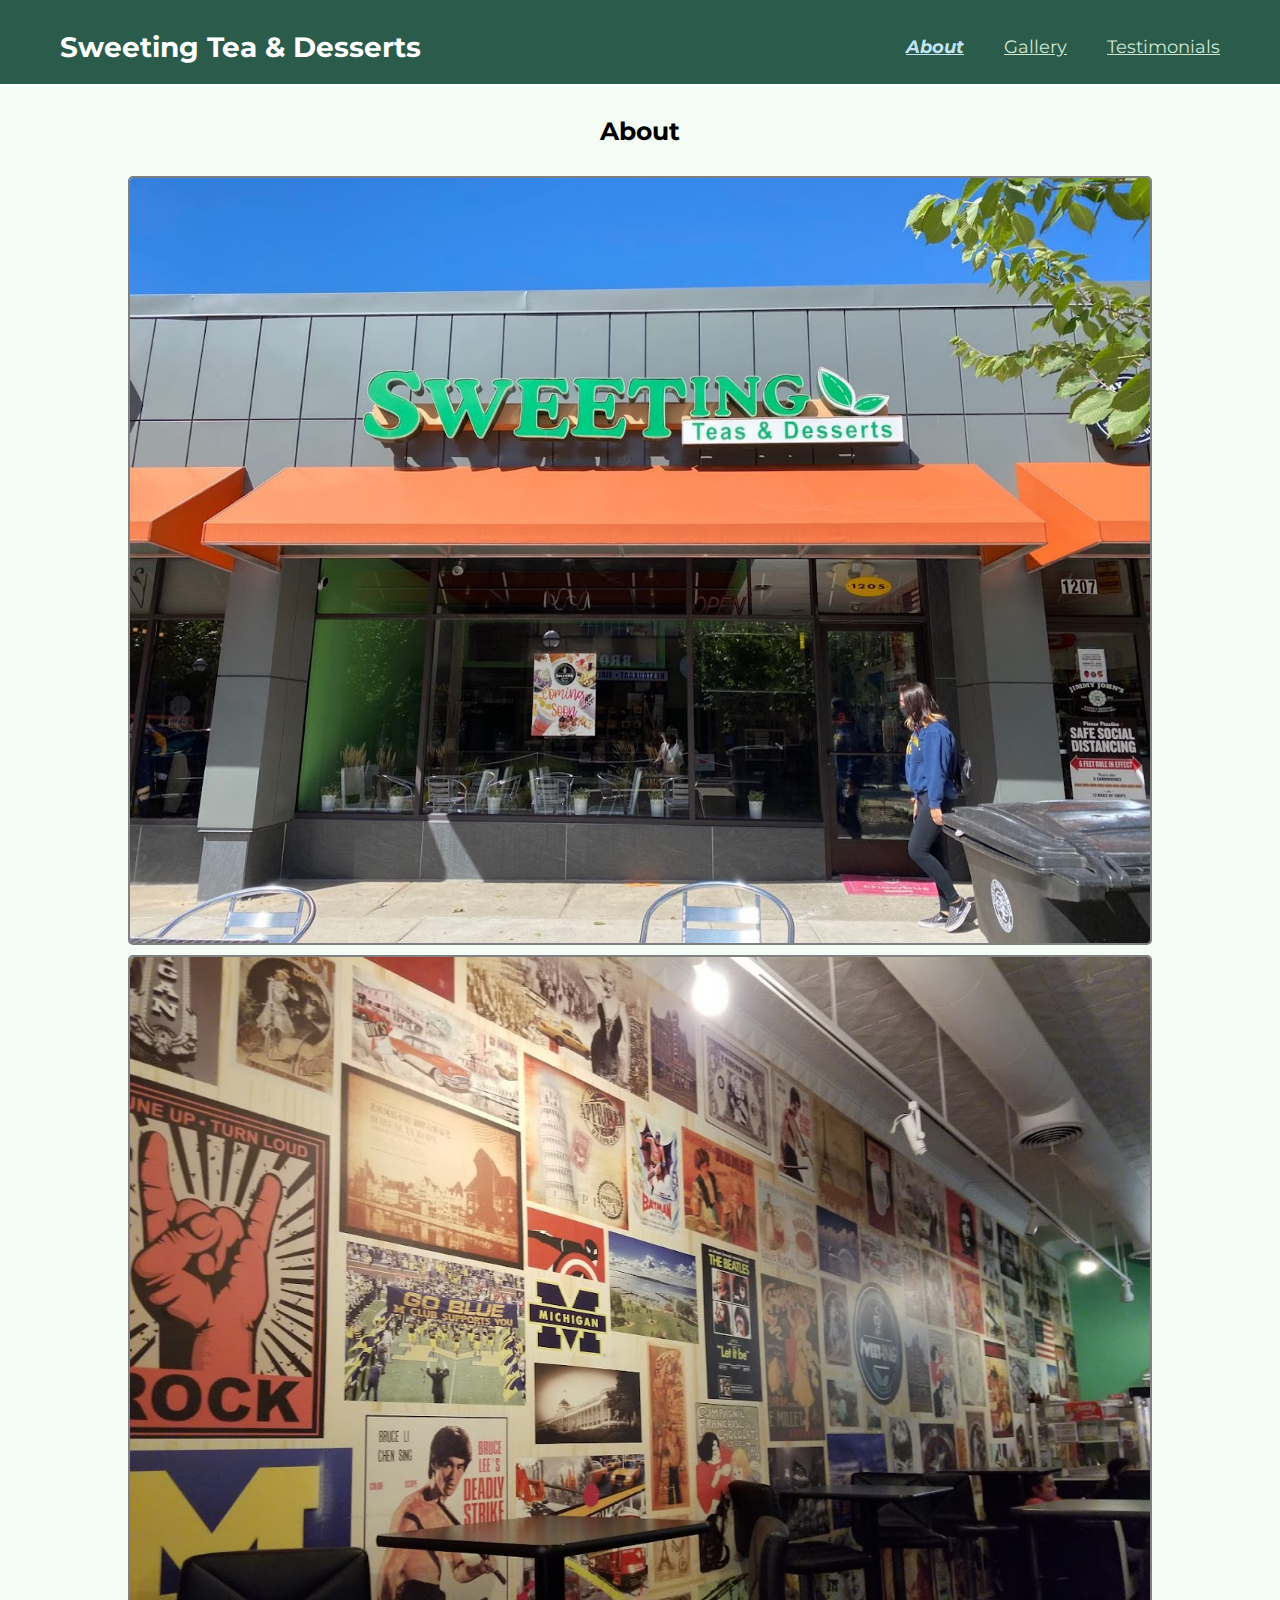
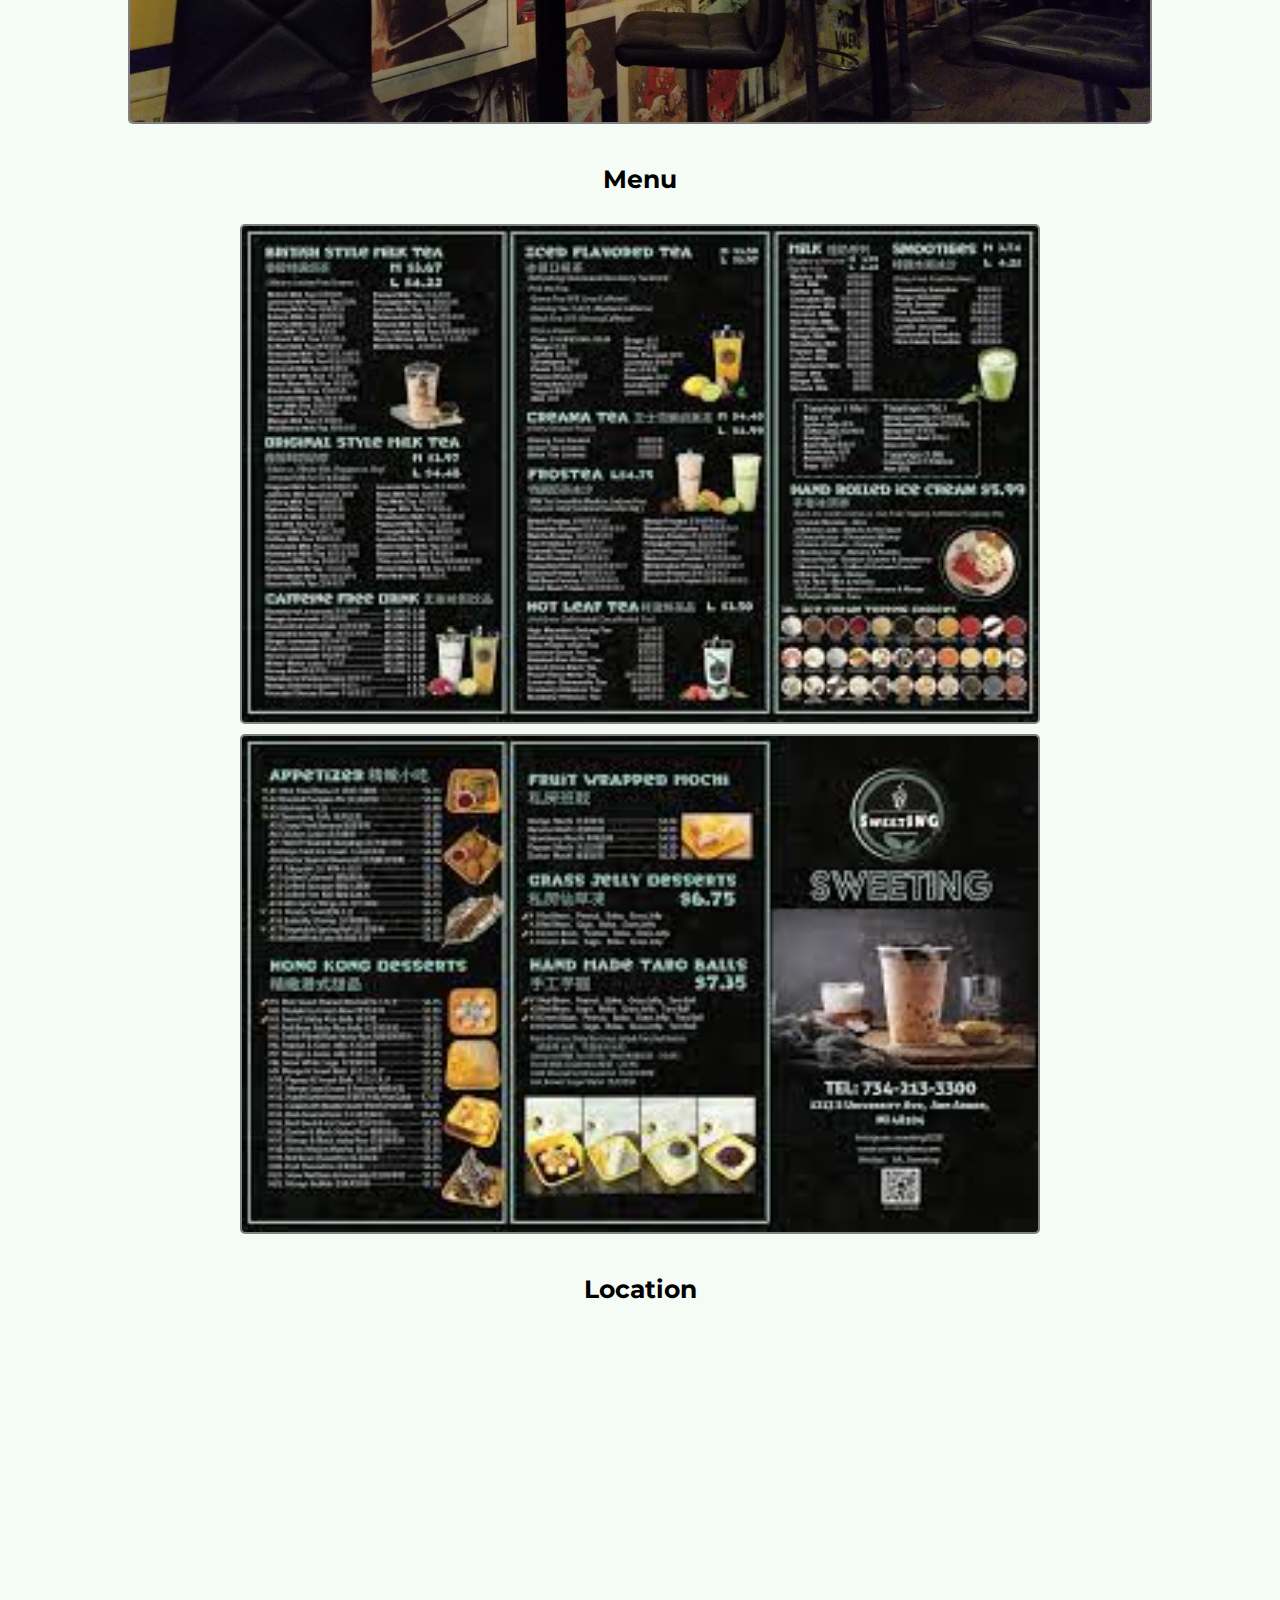
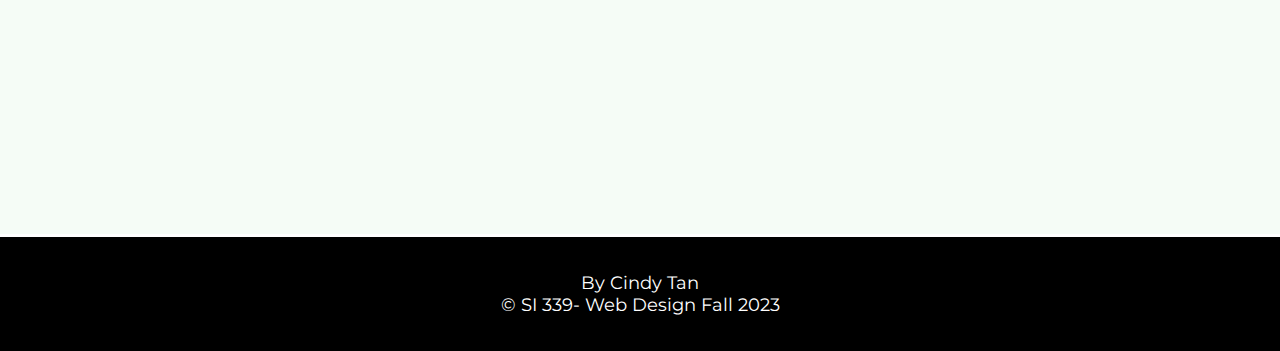
==== index.html @ 0cf912a0 "Add files via upload" ====
<!DOCTYPE html>
<html lang="en">
  <head>
    <meta charset="utf-8">   
    <meta name="viewport" content="width=device-width, initial-scale=1.0">
    <link rel="stylesheet" type="text/css" href="css/html5reset.css">
    <link rel="stylesheet" type="text/css" href="css/index.css">
    <link rel="stylesheet" href="https://fonts.googleapis.com/css?family=Montserrat">
    <title>Sweeting AA</title>
  </head>
  <body>
    <a href="#skip" class ="skip">Skip to Main Content</a>
    <header>
      <h1>Sweeting Tea & Desserts</h1>
      <nav>
        <ul class="nav_links">
          <li class="nav_item" id="current"><a href="index.html">About</a></li>
          <li class="nav_item"><a href="gallery.html">Gallery</a></li>
          <li class="nav_item"><a href="customer.html">Testimonials</a></li>
        </ul>
    </nav>
  </header>
  <main class="about" id="skip">

      <h2>About</h2>
      <img id="image3" src="images/Sweeting_storefront.jpeg" alt="Sweeting exterior" />
      <img id="image4" src="images/sweeting_inside.jpeg" alt="Sweeting interior" />
      <h2>Menu</h2>
        <div class="gallery"> 
          <img id="image1" src="images/sweeting_menu.jpeg" alt="Menu for drinks" style="width: 800px; height: 500px;">

          <img id="image2" src="images/sweeting_menu2.jpeg" alt="Menu for desserts" style="width: 800px; height: 500px;">
        </div>
        <div class="maps">
          <h2>Location</h2>
          <iframe src="https://www.google.com/maps/embed?pb=!1m18!1m12!1m3!1d2952.157349582724!2d-83.7342951!3d42.27516440000001!2m3!1f0!2f0!3f0!3m2!1i1024!2i768!4f13.1!3m3!1m2!1s0x883cae4446231b65%3A0x46c0d5178c2a1550!2s1205%20S%20University%20Ave%2C%20Ann%20Arbor%2C%20MI%2048104!5e0!3m2!1sen!2sus!4v1701117962380!5m2!1sen!2sus" width="600" height="450" style="border:0;" allowfullscreen="" loading="lazy" referrerpolicy="no-referrer-when-downgrade"></iframe>

        </div>
      </main>

    <footer>
      <p>By Cindy Tan<br/>
        &copy; SI 339- Web Design Fall 2023</p>
    </footer>
  </body>
</html>
---- css/index.css ----
a.skip {
    left: 0;
    padding: 6px;
    position: absolute;
    top: -40px;
    z-index: 1;
    color: white;
    font-family: "Montserrat", "Times New Roman";
}

a.skip:focus {
    top: 0;
}

header {
    background-color: #2b5b4b;
    color: white;
  }
  
  body { 
    background-color: #f5fcf6;
  }
  
  .about {
    display: block;
  }
  
  header {
    display: flex;
    flex-direction: column;
    justify-content: center;
    align-items: center;
    border-bottom: white solid 2px;
  }
  
  h1 {
    font-family: 'Montserrat', 'Times New Roman';
    font-weight: bold;
    font-size: 28px;
    text-align: center;
    width: 300px;
    margin-bottom: 30px;
    margin-top: 20px;
    color:white;
  }
  
  footer {
    background-color: black;
    /* position: sticky; */
    color: white;
    font-family: 'Montserrat', 'Times New Roman';
    text-align: center;
    padding: 35px;
    margin-top: 20px;
    font-size: 18px;
    border-top: white solid 3px;
  }
  
  nav {
    padding-bottom: 10px;
  }
  
  .nav_links {
    display: flex;
    flex-direction: column;
    justify-content: center;
    align-items: baseline;
    align-items: center;
  }
  
  .nav_item a{
    color: #cfe6d2;
    font-size: 18px;
    font-family: 'Montserrat', 'Times New Roman';
  }
  
  .nav_item a:hover {
    color: white;
  }
  
  .nav_item a:active {
    color: white;
  }

  #current a {
    color: #c2e4f2;
    font-weight: bold;
    font-style: italic;
  }
  
  #current a:hover {
    color: white;
  } */
  
  #current a {
    color: #ababab;
  }
  
  .nav_item {
    padding-bottom: 10px;
  }
  
  h2 {
    font-family: 'Montserrat', 'Times New Roman';
    font-weight: bold;
    font-size: 25px;
    margin-top: 30px;
    margin-bottom: 30px;
    display: flex;
    flex-direction: column;
    justify-content: center;
    align-items: center;
  }

  img {
    display: block;
    margin-left: auto;
    margin-right: auto;
    width: 90%;
    border-radius: 5px;
    border: 2px solid grey;
    margin-bottom: 10px;
  }

  iframe {
    display: block;
    margin-left: auto;
    margin-right: auto;
    width: 90%;
    border-radius: 5px;
  }

  .maps {
    padding-bottom: 30px;
  }

  @media screen and (min-width: 750px) {
    .about {
        display: flex;
        flex-direction: column;
        align-items: center;
      }
    
      h1 {
        width: 600px;
      }
    
      .nav_links {
        display: flex;
        flex-direction: row;
      }
    
      .nav_item {
        padding-left: 20px;
        padding-right: 20px;
      }

      iframe {
        /* display: block;
        margin-left: auto;
        margin-right: auto; */
        width: 600px;
        /* border-radius: 5px; */
      }
    
      img {
        width: 80%;
      }
  }

  @media screen and (min-width: 1050px) {
    header {
        display: flex;
        flex-direction: row;
        justify-content: space-between;
        align-items: center;
        width: 100%;
        padding-top: 30px;
        padding-bottom: 20px;
      }
    
      h1 {
        text-align: left;
        padding-left: 60px;
        margin-bottom: 0px;
        margin-top: 0px;
      }
    
      nav {
        padding-bottom: 0px;
      }
    
      .nav_links{
        display: flex;
        flex-direction: row;
        justify-content: space-between;
        align-items: center;
        padding-right: 40px
      }
    
      .nav_item {
        padding-bottom: 0px;
      }
      
      iframe {
        /* display: block;
        margin-left: auto;
        margin-right: auto; */
        width: 900px;
        /* border-radius: 5px; */
      }

      /* img {
        width: 80%;
      } */
  }
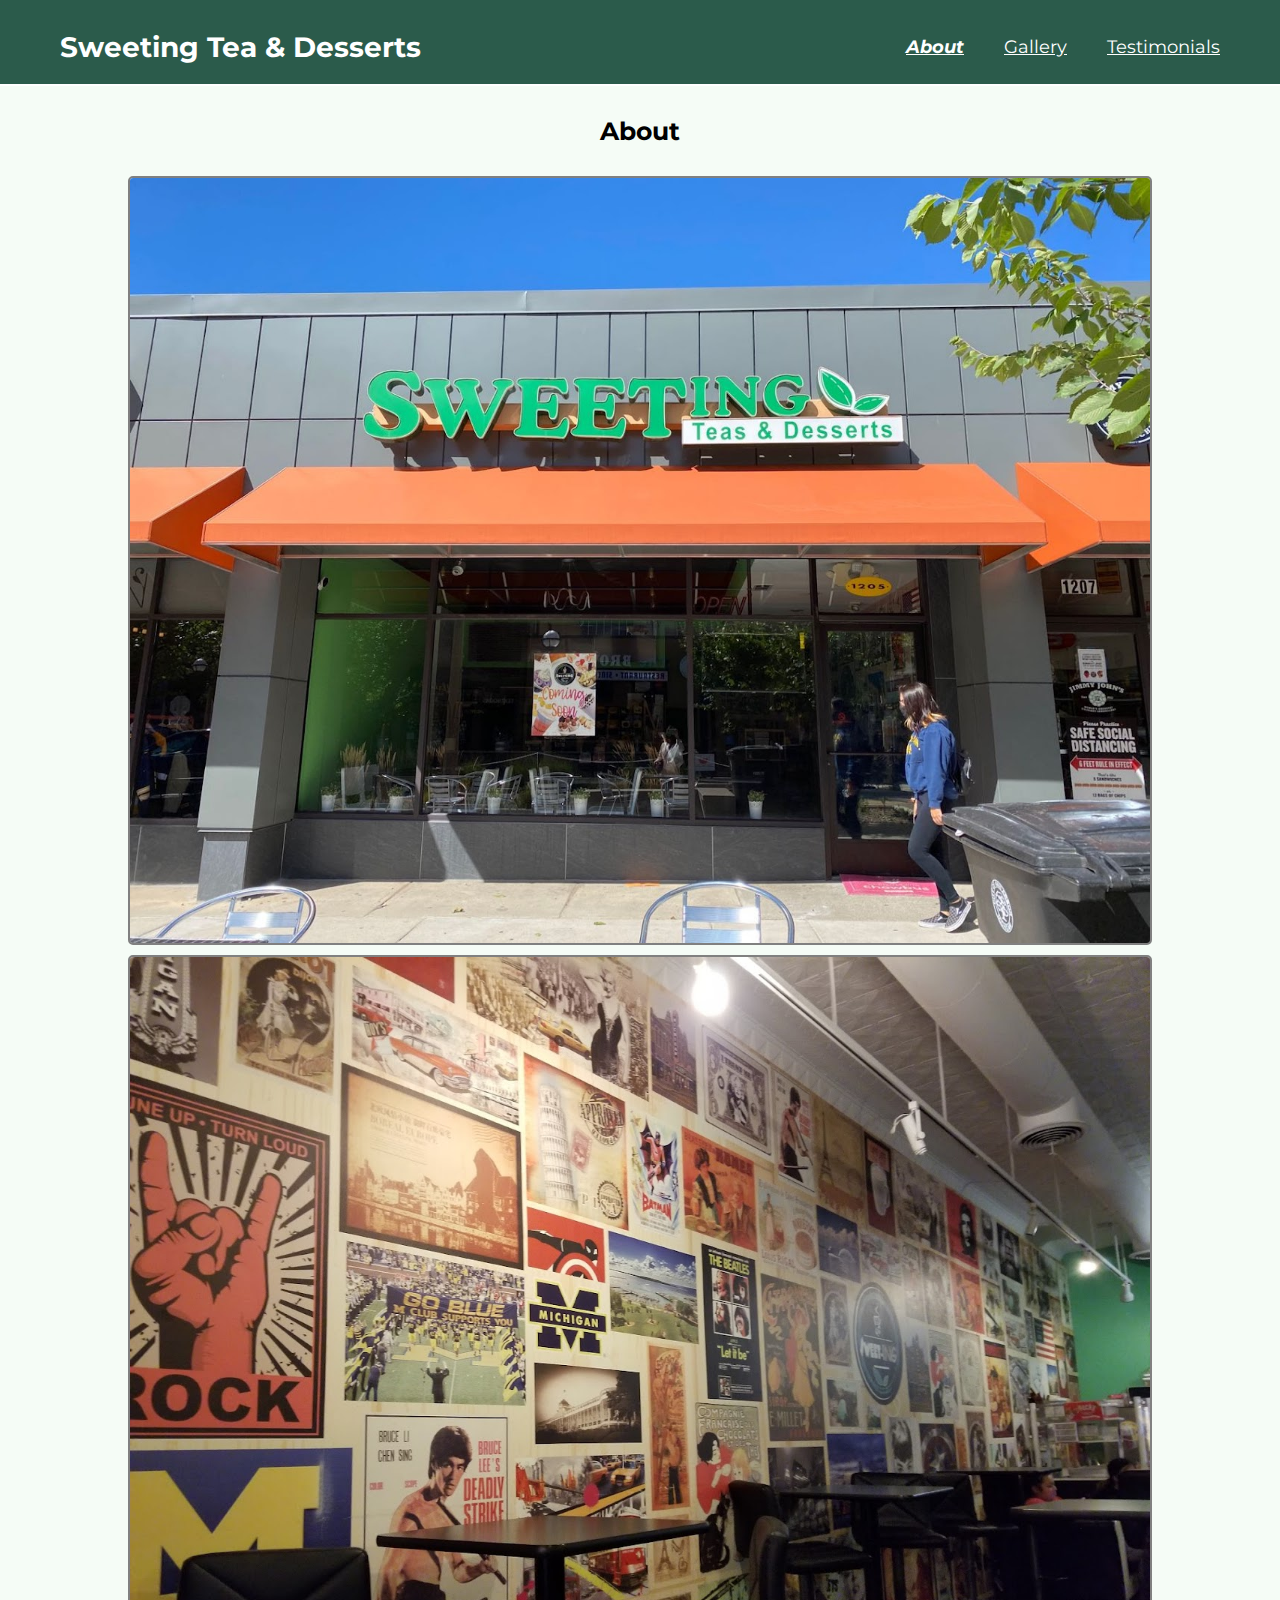
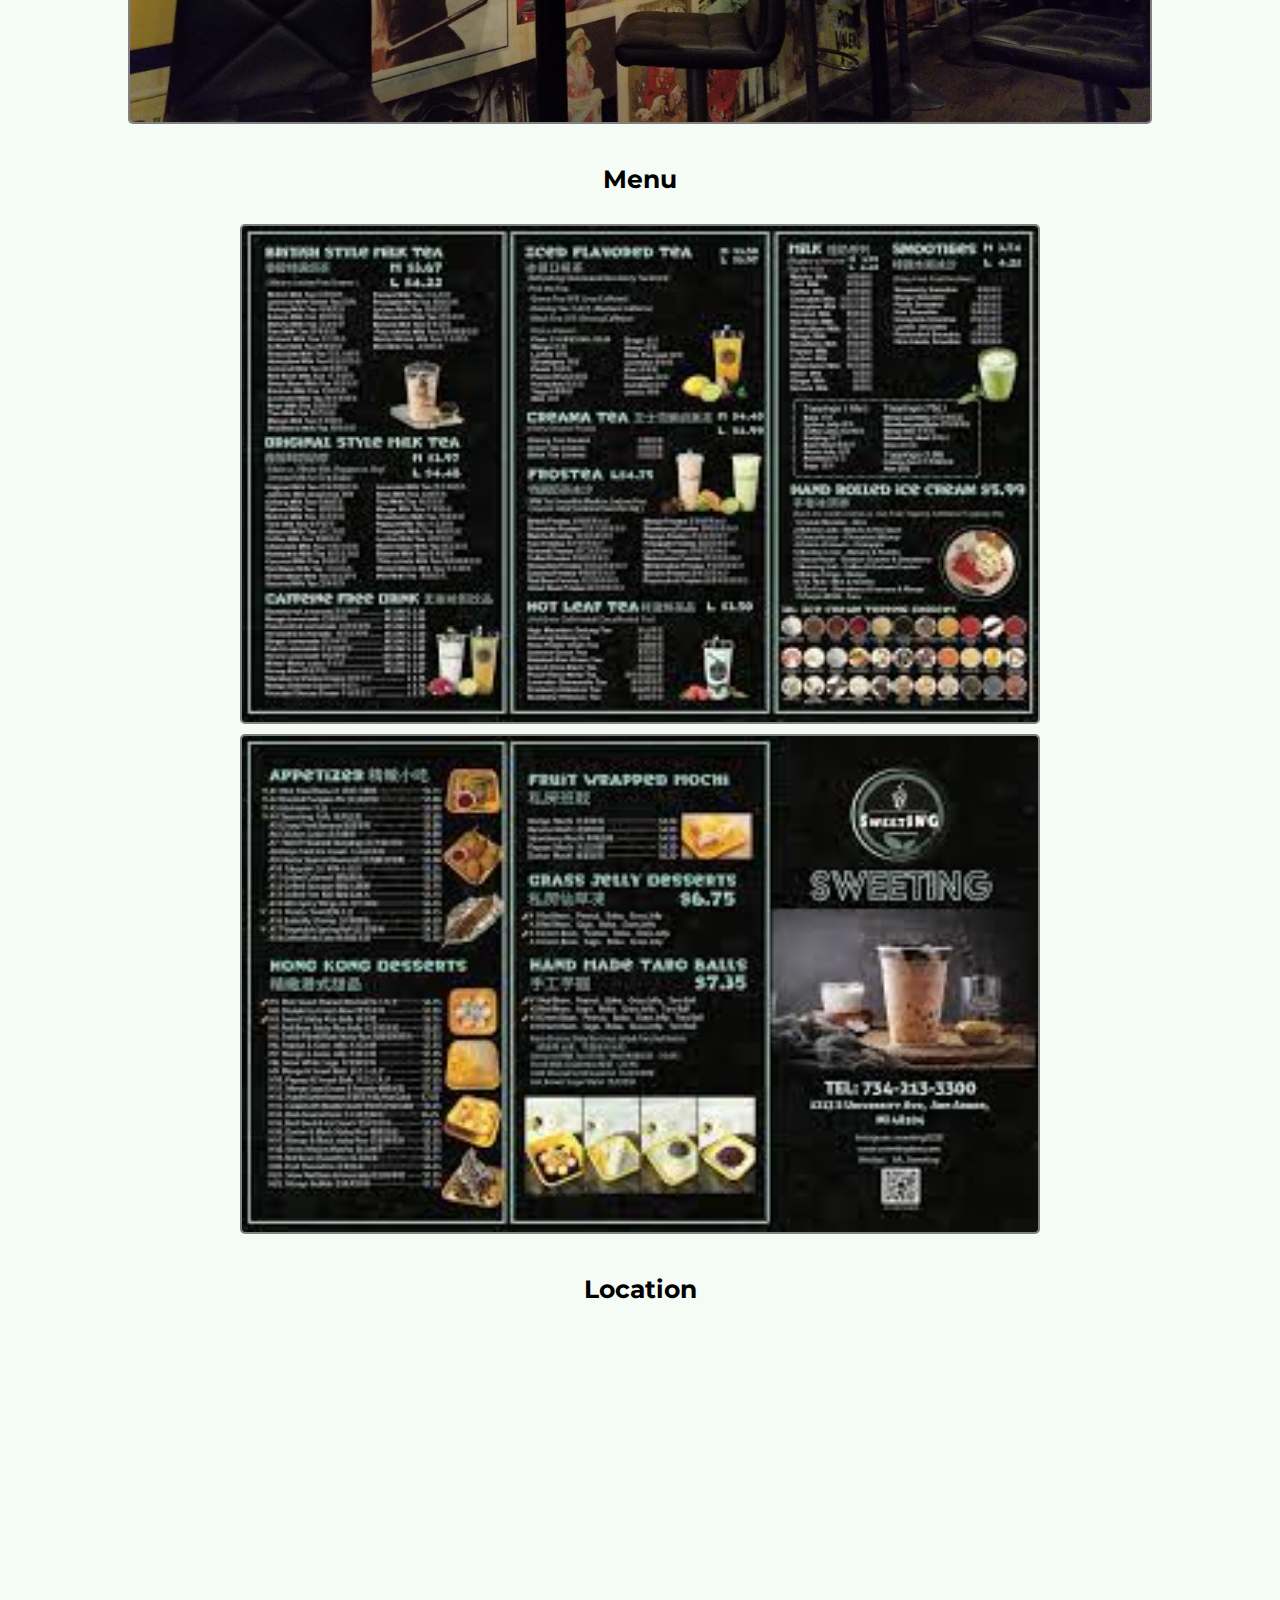
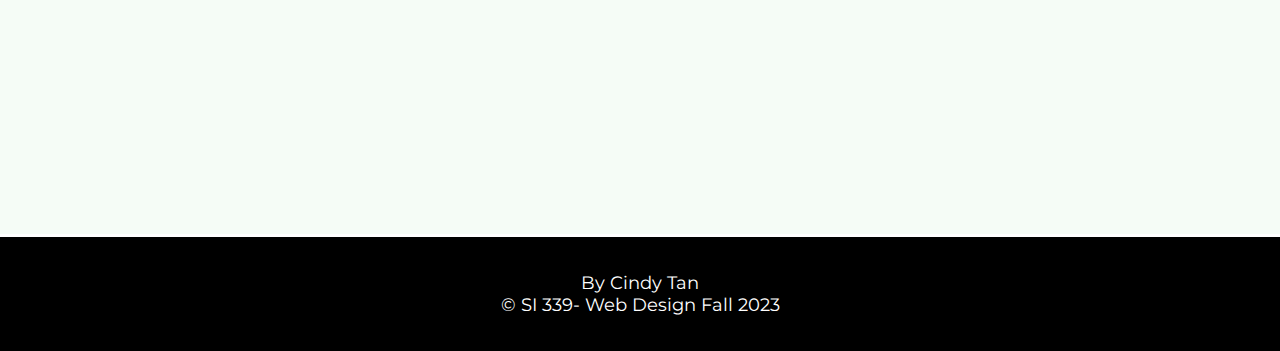
==== commit e0904dab: "Add files via upload" ====
--- a/index.html
+++ b/index.html
@@ -33,7 +33,7 @@
         </div>
         <div class="maps">
           <h2>Location</h2>
-          <iframe src="https://www.google.com/maps/embed?pb=!1m18!1m12!1m3!1d2952.157349582724!2d-83.7342951!3d42.27516440000001!2m3!1f0!2f0!3f0!3m2!1i1024!2i768!4f13.1!3m3!1m2!1s0x883cae4446231b65%3A0x46c0d5178c2a1550!2s1205%20S%20University%20Ave%2C%20Ann%20Arbor%2C%20MI%2048104!5e0!3m2!1sen!2sus!4v1701117962380!5m2!1sen!2sus" width="600" height="450" style="border:0;" allowfullscreen="" loading="lazy" referrerpolicy="no-referrer-when-downgrade"></iframe>
+          <iframe aria-label = "Location for Sweeting" src="https://www.google.com/maps/embed?pb=!1m18!1m12!1m3!1d2952.157349582724!2d-83.7342951!3d42.27516440000001!2m3!1f0!2f0!3f0!3m2!1i1024!2i768!4f13.1!3m3!1m2!1s0x883cae4446231b65%3A0x46c0d5178c2a1550!2s1205%20S%20University%20Ave%2C%20Ann%20Arbor%2C%20MI%2048104!5e0!3m2!1sen!2sus!4v1701117962380!5m2!1sen!2sus" width="600" height="450" style="border:0;" allowfullscreen="" loading="lazy" referrerpolicy="no-referrer-when-downgrade"></iframe>
 
         </div>
       </main>
@@ -42,5 +42,17 @@
       <p>By Cindy Tan<br/>
         &copy; SI 339- Web Design Fall 2023</p>
     </footer>
+    
+  <a href="#top" class="back-to-top">Back to Top</a>
+  <script>
+      document.addEventListener("scroll", function () {
+        var backToTopButton = document.querySelector(".back-to-top");
+        if (window.scrollY > 500) {
+          backToTopButton.style.display = "block";
+        } else {
+          backToTopButton.style.display = "none";
+        }
+      });
+    </script>
   </body>
 </html>
--- a/css/index.css
+++ b/css/index.css
@@ -1,3 +1,4 @@
+@import url('https://fonts.googleapis.com/css2?family=Montserrat:wght@300&family=Open+Sans:wght@300&family=PT+Serif&display=swap');
 a.skip {
     left: 0;
     padding: 6px;
@@ -69,7 +70,7 @@
   }
   
   .nav_item a{
-    color: #cfe6d2;
+    color: #ffffff;
     font-size: 18px;
     font-family: 'Montserrat', 'Times New Roman';
   }
@@ -83,7 +84,7 @@
   }
 
   #current a {
-    color: #c2e4f2;
+    color: #ffffff;
     font-weight: bold;
     font-style: italic;
   }
@@ -93,7 +94,7 @@
   } */
   
   #current a {
-    color: #ababab;
+    color: #ffffff;
   }
   
   .nav_item {
@@ -133,6 +134,27 @@
   .maps {
     padding-bottom: 30px;
   }
+  
+  /* Styles for 'back to top' button */
+  .back-to-top {
+    position: fixed;
+    bottom: 20px;
+    right: 20px;
+    background-color: #0057b4;
+    color: white;
+    padding: 10px 20px;
+    text-align: center;
+    border-radius: 5px;
+    text-decoration: none;
+    font-weight: bold;
+    transition: background-color 0.3s;
+    /* Initially hidden, will be shown with JavaScript */
+    display: none;
+  }
+  
+  .back-to-top:hover {
+    background-color: #0056b3;
+  }
 
   @media screen and (min-width: 750px) {
     .about {
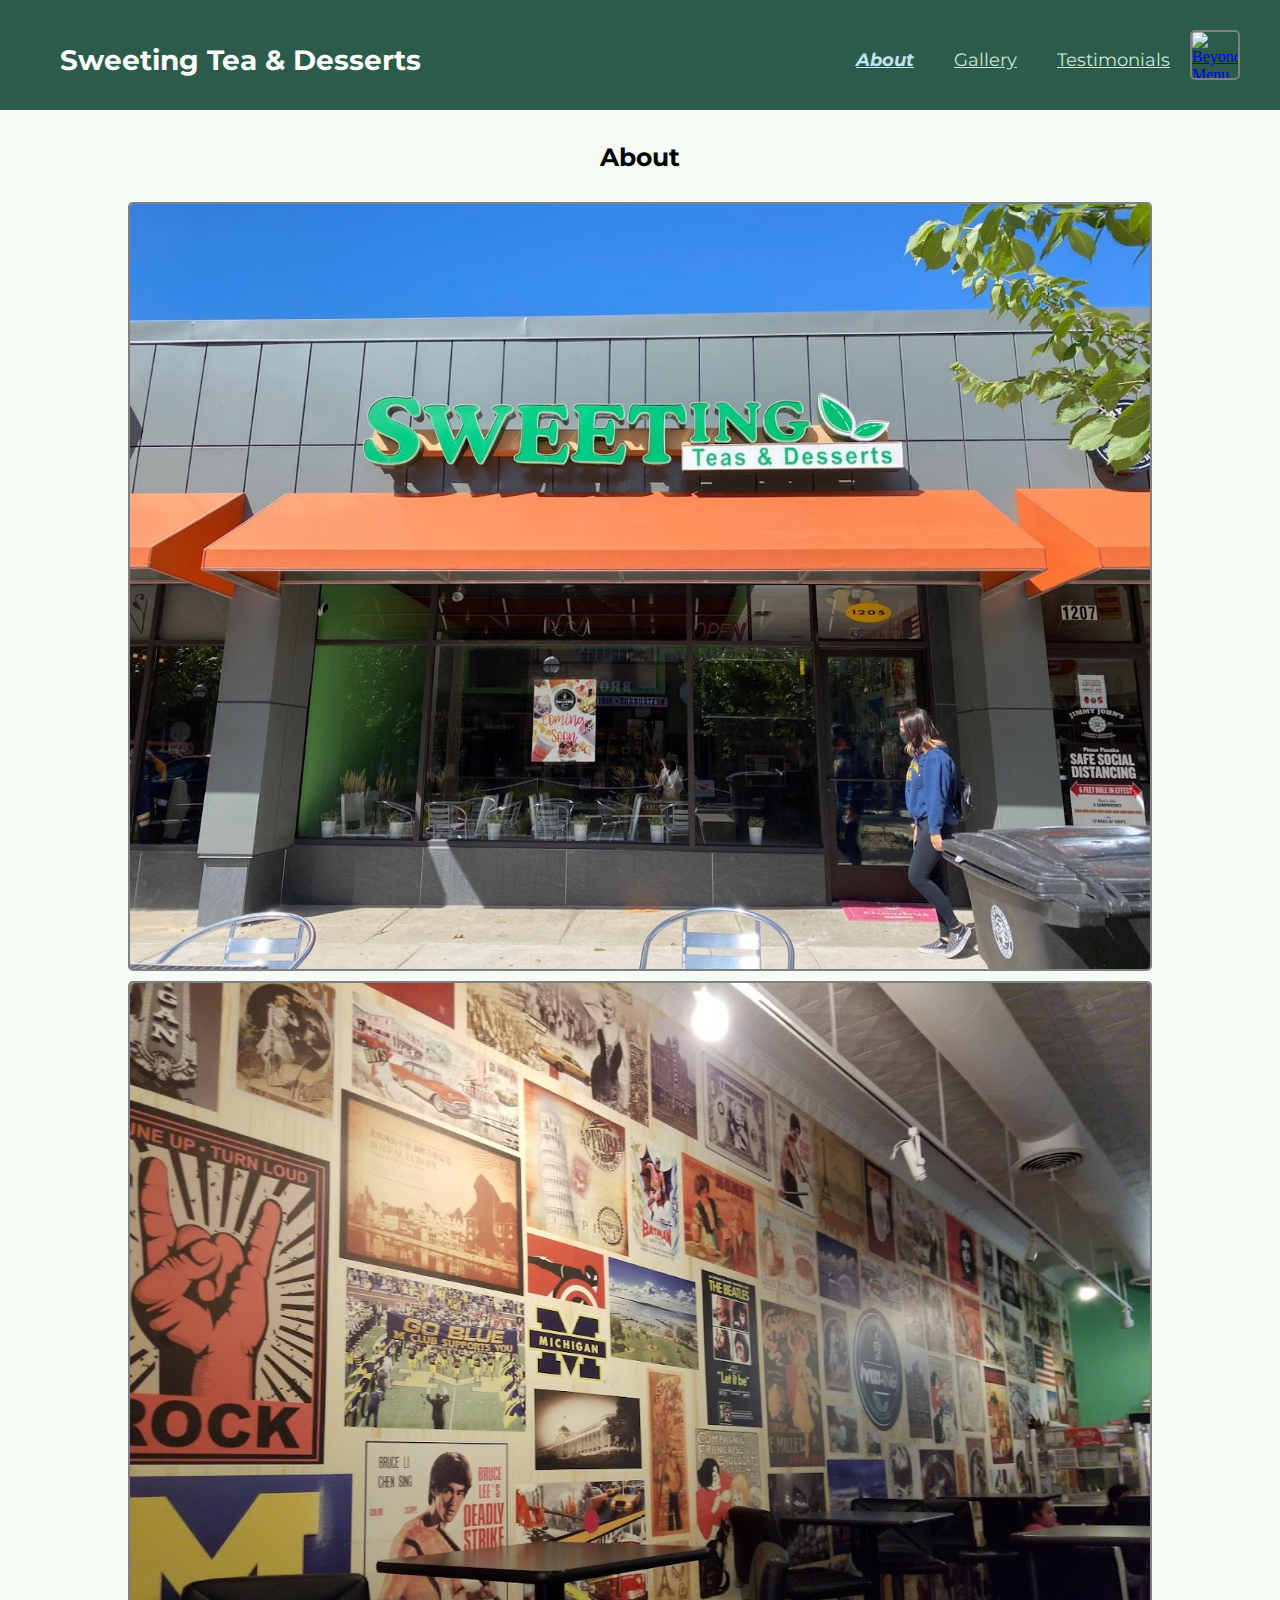
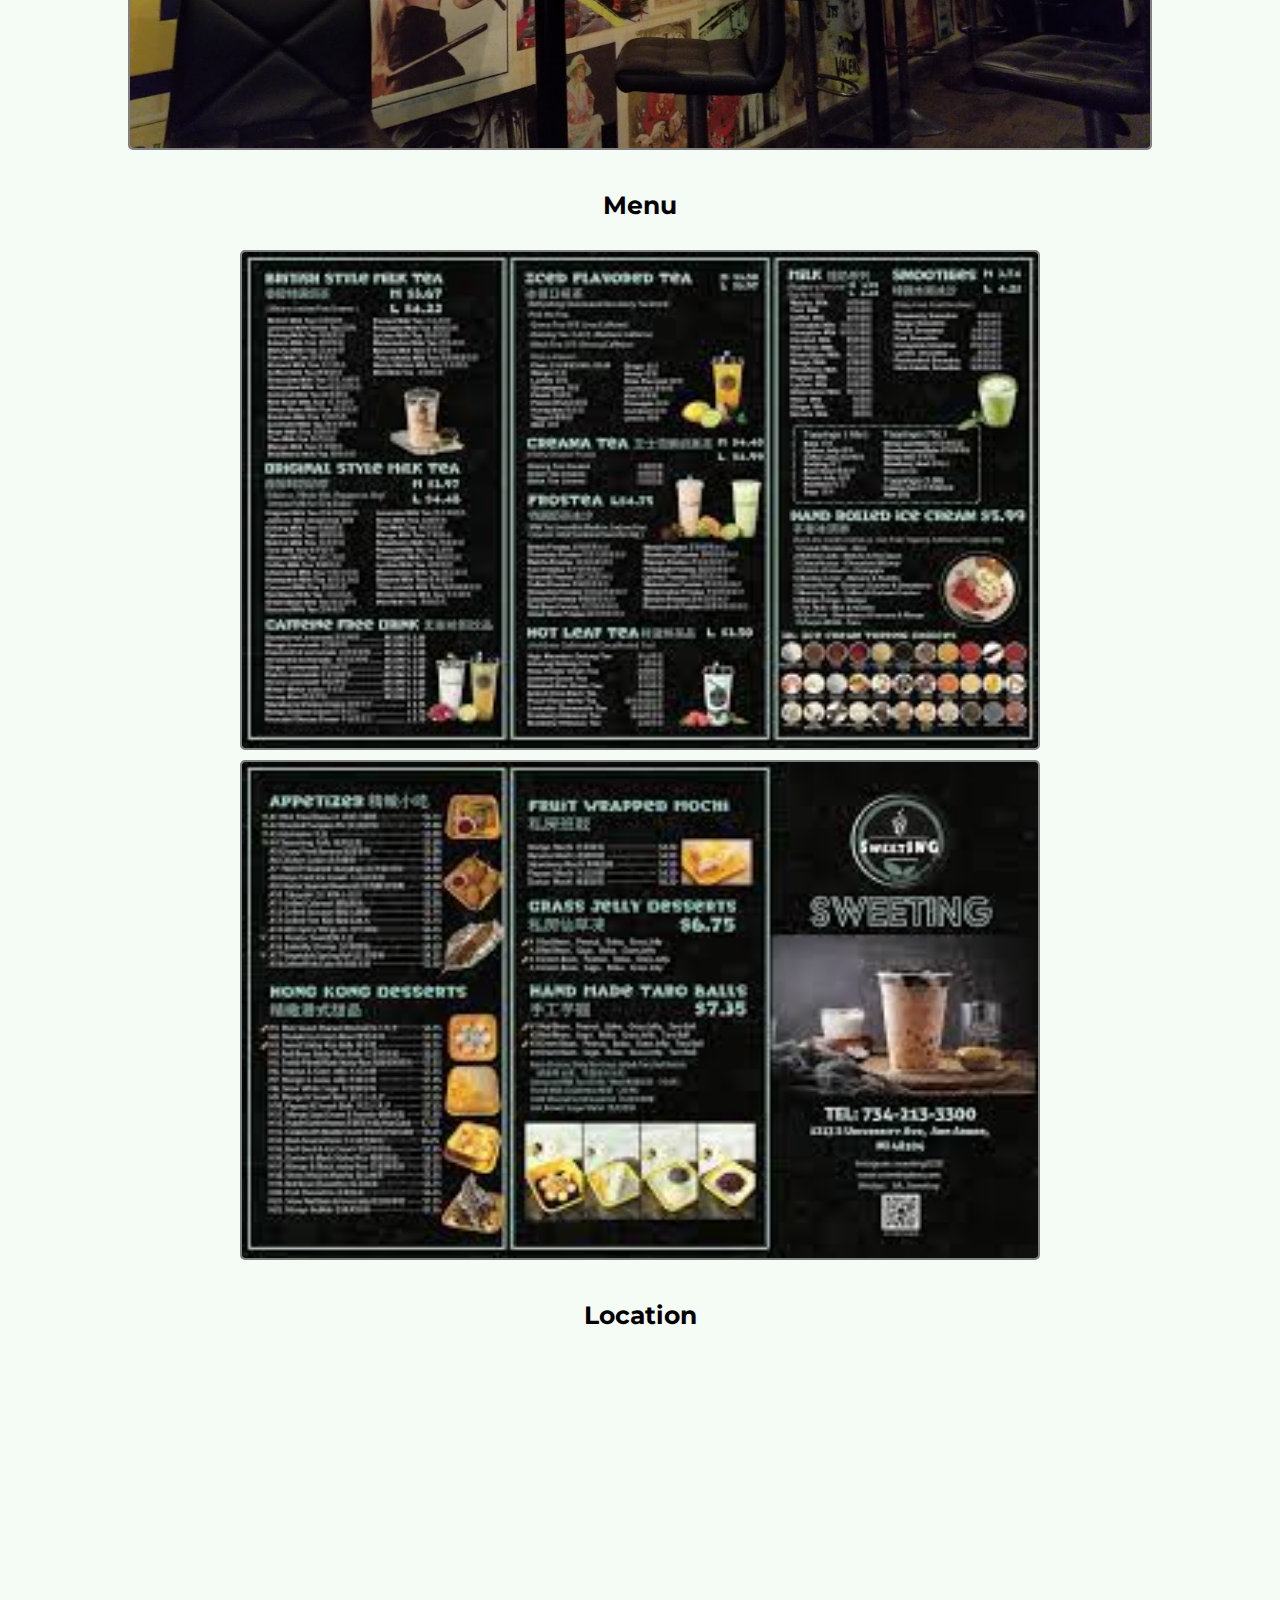
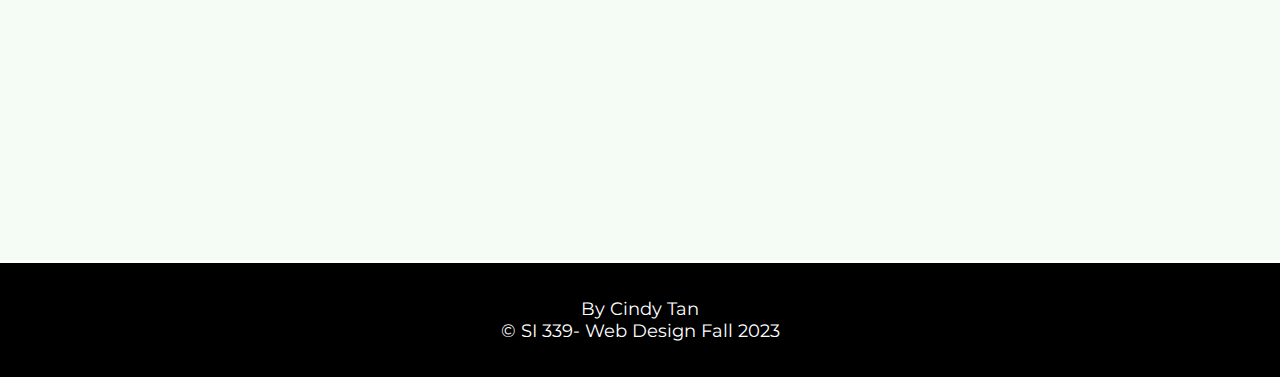
==== commit 8047704d: "Add files via upload" ====
--- a/index.html
+++ b/index.html
@@ -17,6 +17,9 @@
           <li class="nav_item" id="current"><a href="index.html">About</a></li>
           <li class="nav_item"><a href="gallery.html">Gallery</a></li>
           <li class="nav_item"><a href="customer.html">Testimonials</a></li>
+          <li><a href="https://www.beyondmenu.com/54953/ann-arbor/sweeting-university-ave--ann-arbor-48104.aspx?utm_source=gmb&utm_medium=order">
+            <img src="images/order.png" alt="Beyond Menu Website to order" class="icon">
+          </a></li>
         </ul>
     </nav>
   </header>
--- a/css/index.css
+++ b/css/index.css
@@ -1,4 +1,6 @@
+
 @import url('https://fonts.googleapis.com/css2?family=Montserrat:wght@300&family=Open+Sans:wght@300&family=PT+Serif&display=swap');
+
 a.skip {
     left: 0;
     padding: 6px;
@@ -70,7 +72,7 @@
   }
   
   .nav_item a{
-    color: #ffffff;
+    color: #cfe6d2;
     font-size: 18px;
     font-family: 'Montserrat', 'Times New Roman';
   }
@@ -82,9 +84,9 @@
   .nav_item a:active {
     color: white;
   }
-
+  
   #current a {
-    color: #ffffff;
+    color: #c2e4f2;
     font-weight: bold;
     font-style: italic;
   }
@@ -94,7 +96,7 @@
   } */
   
   #current a {
-    color: #ffffff;
+    color: #ababab;
   }
   
   .nav_item {
@@ -155,6 +157,24 @@
   .back-to-top:hover {
     background-color: #0056b3;
   }
+  .icon {
+    width: 50px; 
+    height: 50px;
+  }
+  
+  a:hover .icon {
+    opacity: 0.8;   
+  }
+  
+  a:active .icon {
+    opacity: 0.5;
+  }
+figure {
+    display: block;
+    text-align: center;
+    margin: 10px auto;
+    border-top-right-radius: 30px;
+}
 
   @media screen and (min-width: 750px) {
     .about {
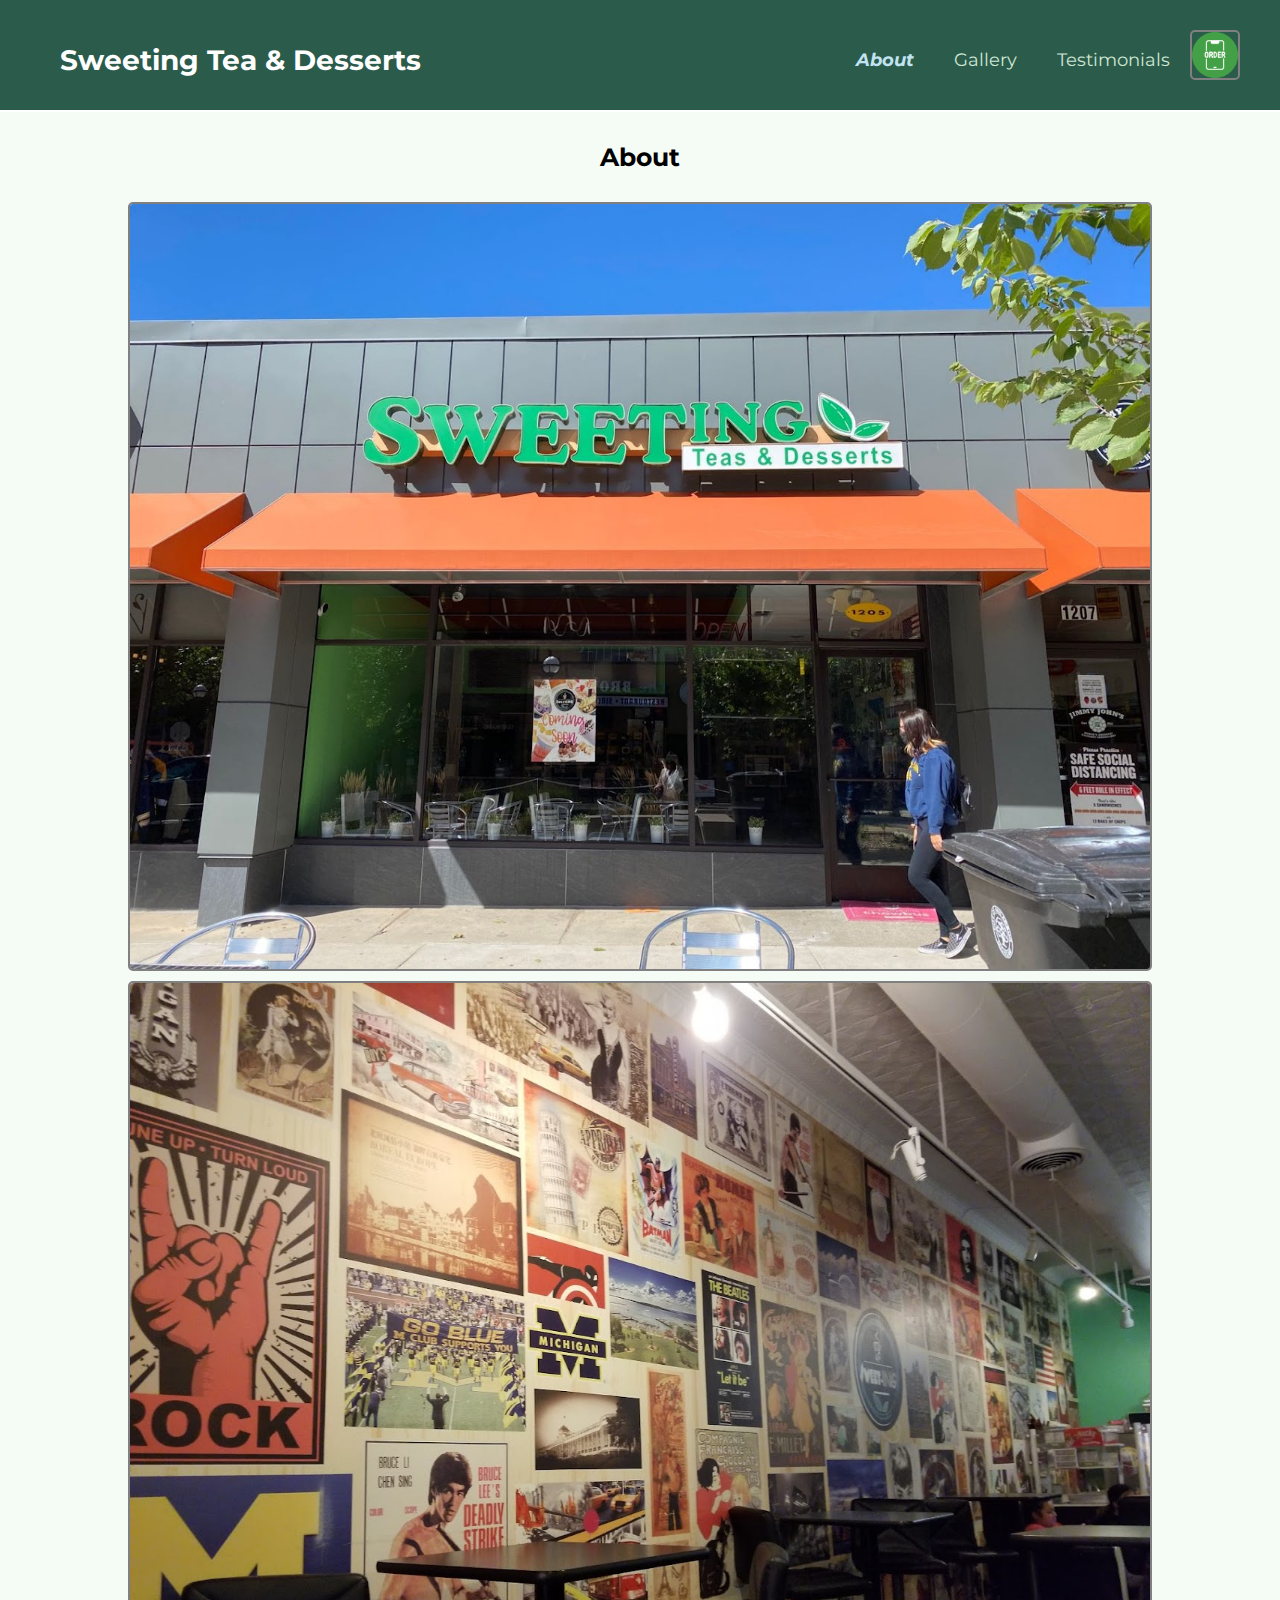
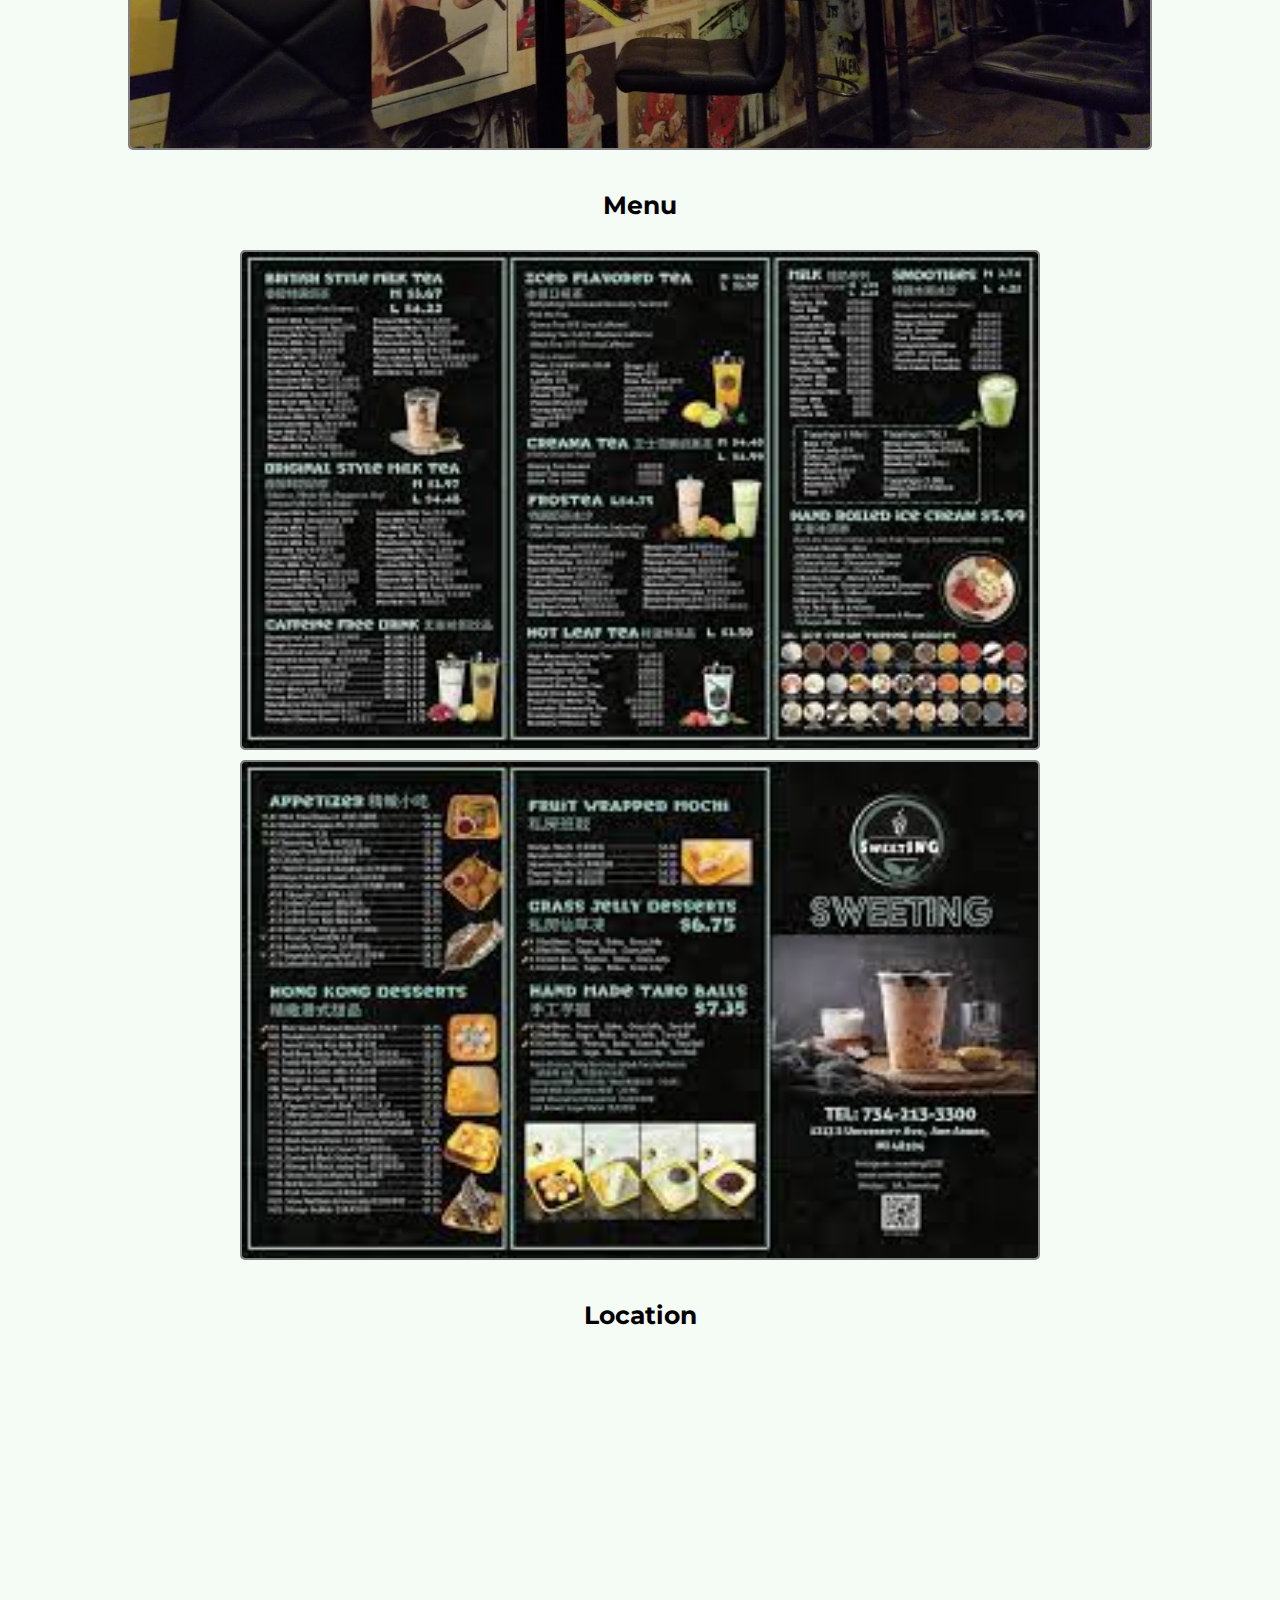
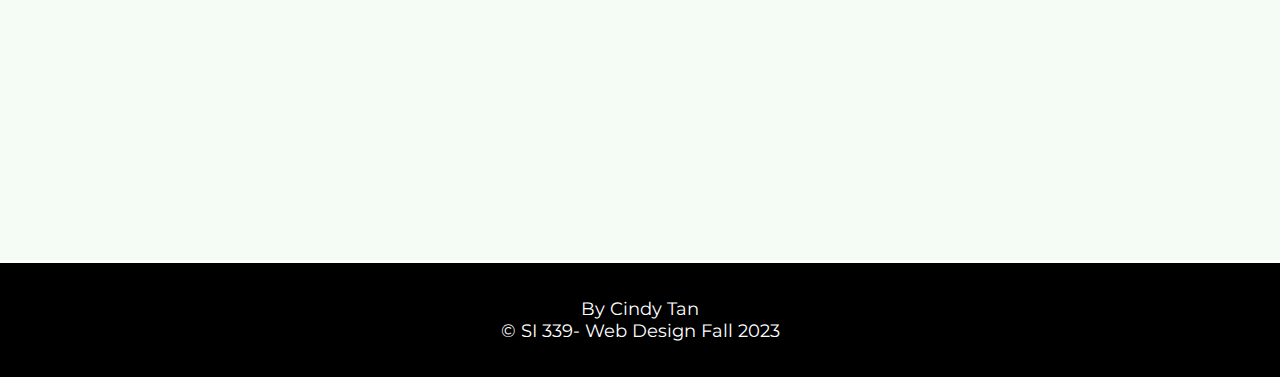
==== commit c9621614: "Add files via upload" ====
--- a/index.html
+++ b/index.html
@@ -3,7 +3,7 @@
   <head>
     <meta charset="utf-8">   
     <meta name="viewport" content="width=device-width, initial-scale=1.0">
-    <link rel="stylesheet" type="text/css" href="css/html5reset.css">
+    <link rel="stylesheet" type="text/css" href="css/reset.css">
     <link rel="stylesheet" type="text/css" href="css/index.css">
     <link rel="stylesheet" href="https://fonts.googleapis.com/css?family=Montserrat">
     <title>Sweeting AA</title>
--- a/css/index.css
+++ b/css/index.css
@@ -1,5 +1,7 @@
 
 @import url('https://fonts.googleapis.com/css2?family=Montserrat:wght@300&family=Open+Sans:wght@300&family=PT+Serif&display=swap');
+
+/* default mobile view */
 
 a.skip {
     left: 0;
@@ -176,6 +178,18 @@
     border-top-right-radius: 30px;
 }
 
+@media screen and (prefers-reduced-motion: reduce) {
+  .gif {
+      display: none;
+  }
+  .static {
+      display: block;
+  }
+  * {
+      transition: none;
+  }
+}
+/* tablet view */
   @media screen and (min-width: 750px) {
     .about {
         display: flex;
@@ -209,7 +223,7 @@
         width: 80%;
       }
   }
-
+/* desktop view */
   @media screen and (min-width: 1050px) {
     header {
         display: flex;
